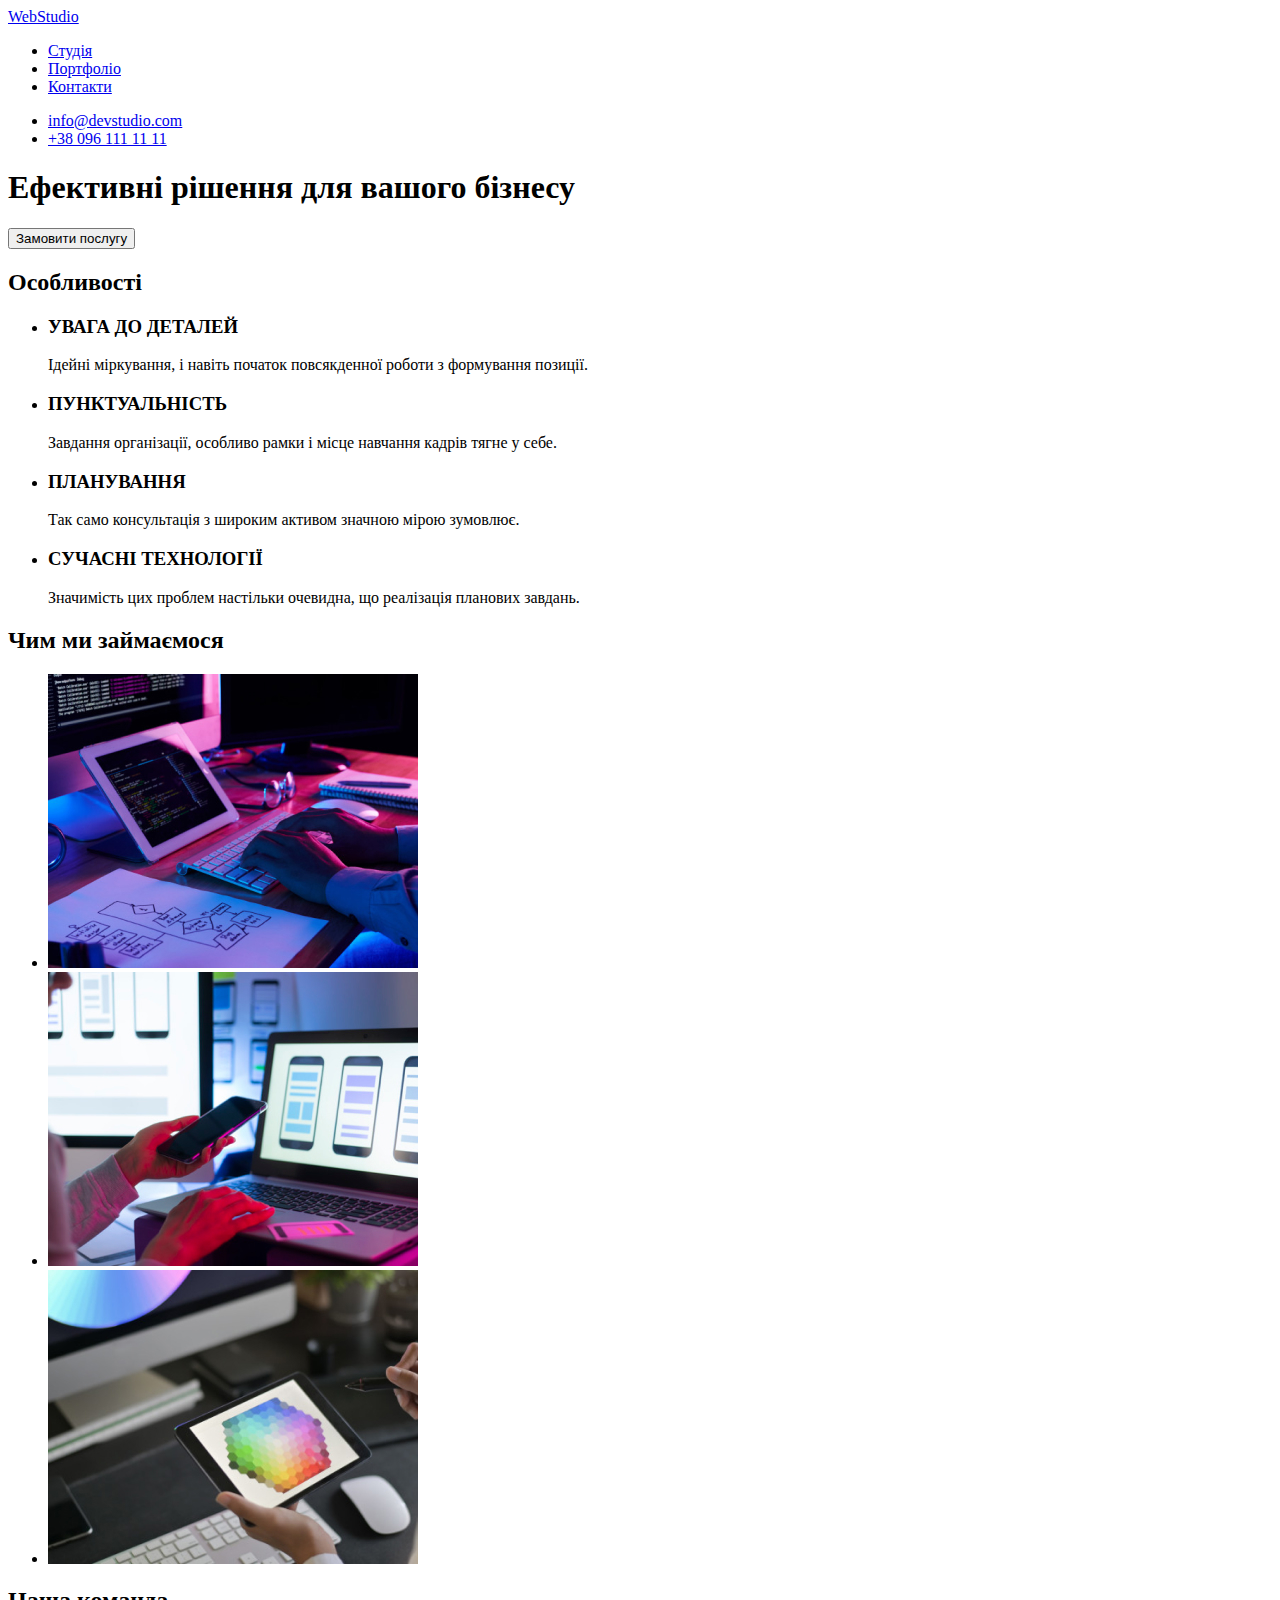
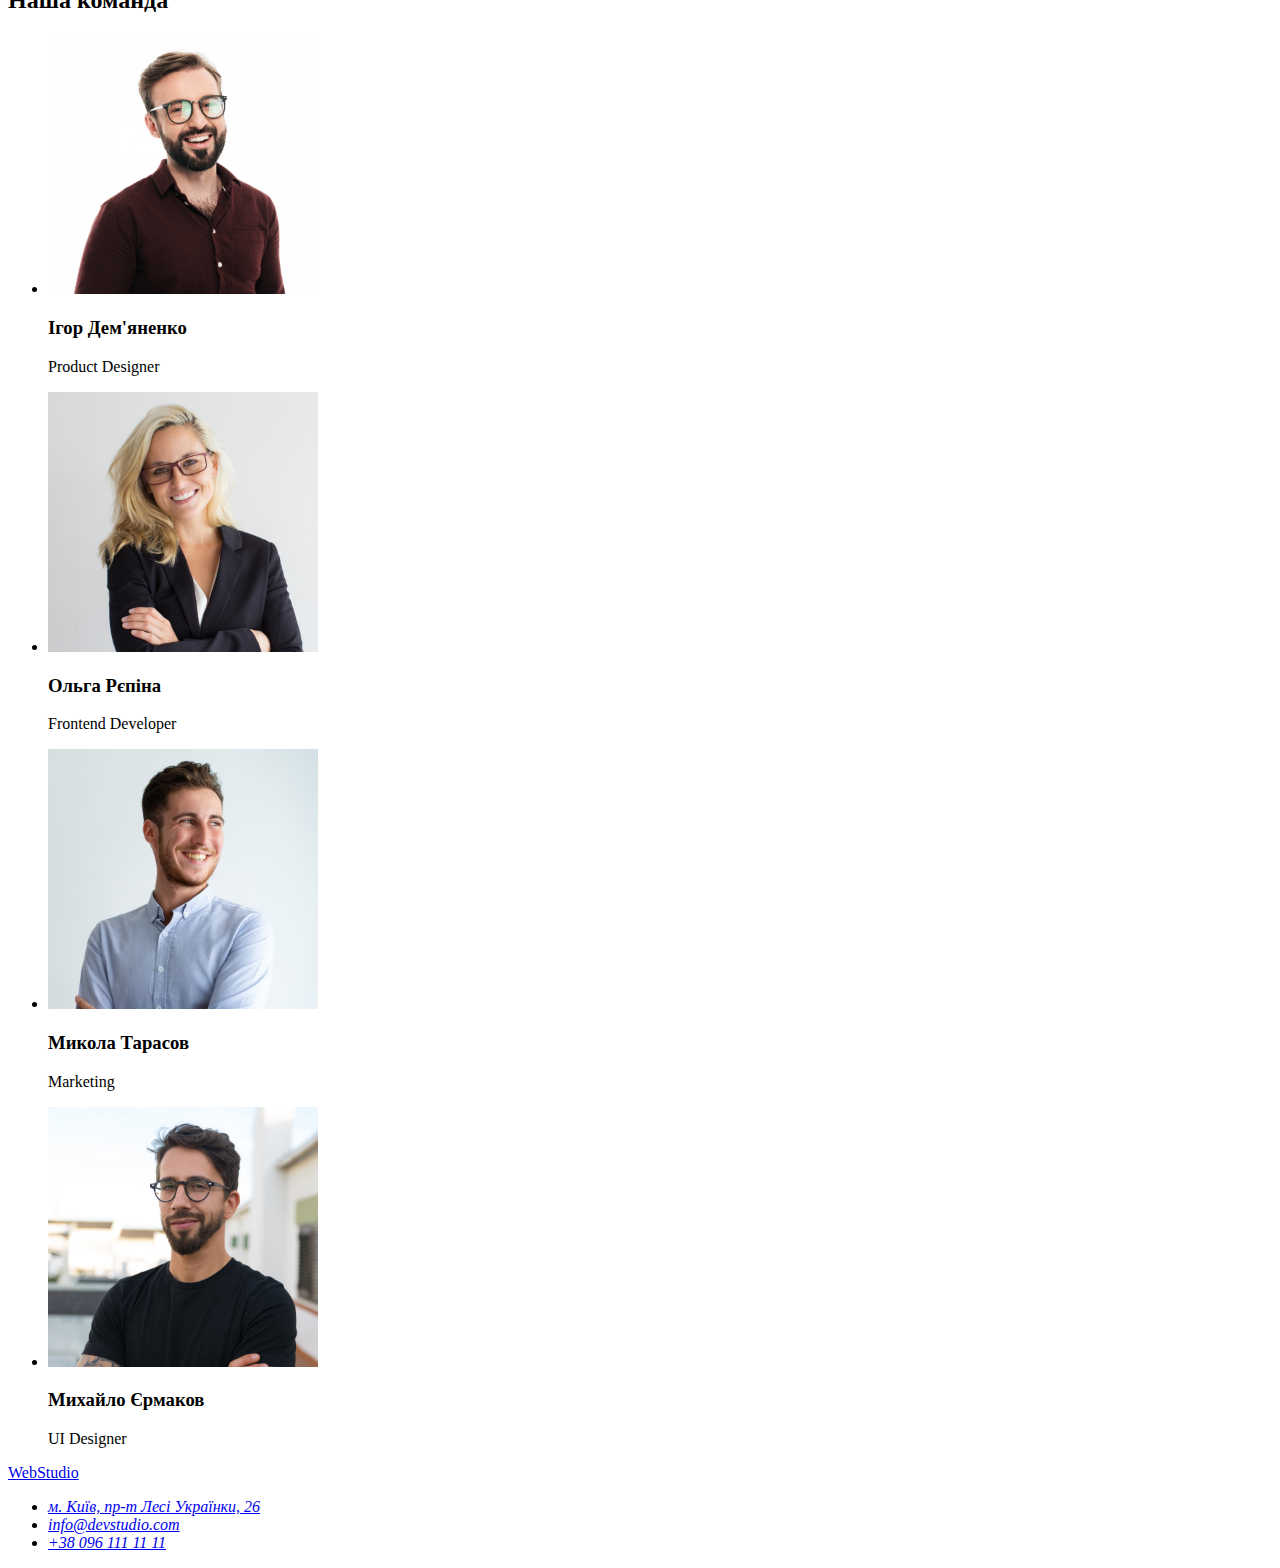
==== index.html @ cd45378f "first page" ====
<!DOCTYPE html>
<html lang="uk">

<head>
    <meta charset="UTF-8">
    <meta http-equiv="X-UA-Compatible" content="IE=edge">
    <meta name="viewport" content="width=device-width, initial-scale=1.0">
    <title>Web Studio</title>
</head>

<body>
    <header>
        <nav>
            <a href="./index.html">WebStudio</a>
            <ul>
                <li> <a href="#">Студія</a></li>
                <li> <a href="./index.html">Портфоліо</a></li>
                <li> <a href="#">Контакти</a></li>
            </ul>
        </nav>
        <ul>
            <li>
                <a href="mailto:info@devstudio.com">info@devstudio.com</a>
            </li>
            <li>
                <a href="tel:+380961111111 ">+38 096 111 11 11</a>
            </li>
        </ul>

    </header>
    <main>
        <section>
            <h1>Ефективні рішення для вашого бізнесу</h1>
            <button type="button">Замовити послугу</button>
        </section>
        <section>
            <h2>Особливості</h2>
            <ul>
                <li>
                    <h3>УВАГА ДО ДЕТАЛЕЙ</h3>
                    <p>Ідейні міркування, і навіть початок повсякденної роботи з формування позиції.</p>
                </li>
                <li>
                    <h3>ПУНКТУАЛЬНІСТЬ</h3>
                    <p>Завдання організації, особливо рамки і місце навчання кадрів тягне у себе.</p>
                </li>
                <li>
                    <h3>ПЛАНУВАННЯ</h3>
                    <p>Так само консультація з широким активом значною мірою зумовлює.</p>
                </li>
                <li>
                    <h3>СУЧАСНІ ТЕХНОЛОГІЇ</h3>
                    <p>Значимість цих проблем настільки очевидна, що реалізація планових завдань.</p>
                </li>
            </ul>
        </section>
        <section>
            <h2>Чим ми займаємося</h2>
            <ul>
                <li>
                    <img src="./images/box1.jpg" alt="Розробка" width="370" height="294">
                </li>
                <li>
                    <img src="./images/box2.jpg" alt="Адаптивність" width="370" height="294">
                </li>
                <li>
                    <img src="./images/box3.jpg" alt="Дизайн" width="370" height="294">
                </li>
            </ul>
        </section>
        <section>
            <h2>Наша команда</h2>
            <ul>
                <li>
                    <img src="./images/team/igor-demeinenko.jpg" alt="Ігор Дем'яненко" width="270" height="260">
                    <h3>Ігор Дем'яненко</h3>
                    <p lang="en">Product Designer</p>
                </li>
                <li>
                    <img src="./images/team/olga-repina.jpg" alt="Ольга Рєпіна" width="270" height="260">
                    <h3>Ольга Рєпіна</h3>
                    <p lang="en">Frontend Developer</p>
                </li>
                <li>
                    <img src="./images/team/mykola-tarasov.jpg" alt="Микола Тарасов" width="270" height="260">
                    <h3>Микола Тарасов</h3>
                    <p lang="en">Marketing</p>
                </li>
                <li>
                    <img src="./images/team/myhailo-ermakov.jpg" alt="Михайло Єрмаков" width="270" height="260">
                    <h3>Михайло Єрмаков</h3>
                    <p lang="en">UI Designer</p>
                </li>
            </ul>
        </section>
    </main>
    <footer>
        <a href="./index.html">WebStudio</a>
        <address>
            <ul>
                <li><a href="https://www.google.com/maps/place/%D0%B1%D1%83%D0%BB.+%D0%9B%D0%B5%D1%81%D0%B8+%D0%A3%D0%BA%D1%80%D0%B0%D0%B8%D0%BD%D0%BA%D0%B8,+26,+%D0%9A%D0%B8%D0%B5%D0%B2,+02000/@50.4265807,30.5383858,17z/data=!3m1!4b1!4m5!3m4!1s0x40d4cf0e033ecbe9:0x57a4dffefec77da0!8m2!3d50.4265807!4d30.5383858"
                        target="_blank" rel="noreferrer noopener">м. Київ, пр-т Лесі Українки, 26</a></li>
                <li><a href="mailto:info@devstudio.com">info@devstudio.com</a></li>
                <li><a href="tel:+380961111111">+38 096 111 11 11</a></li>
            </ul>
        </address>
    </footer>
</body>

</html>
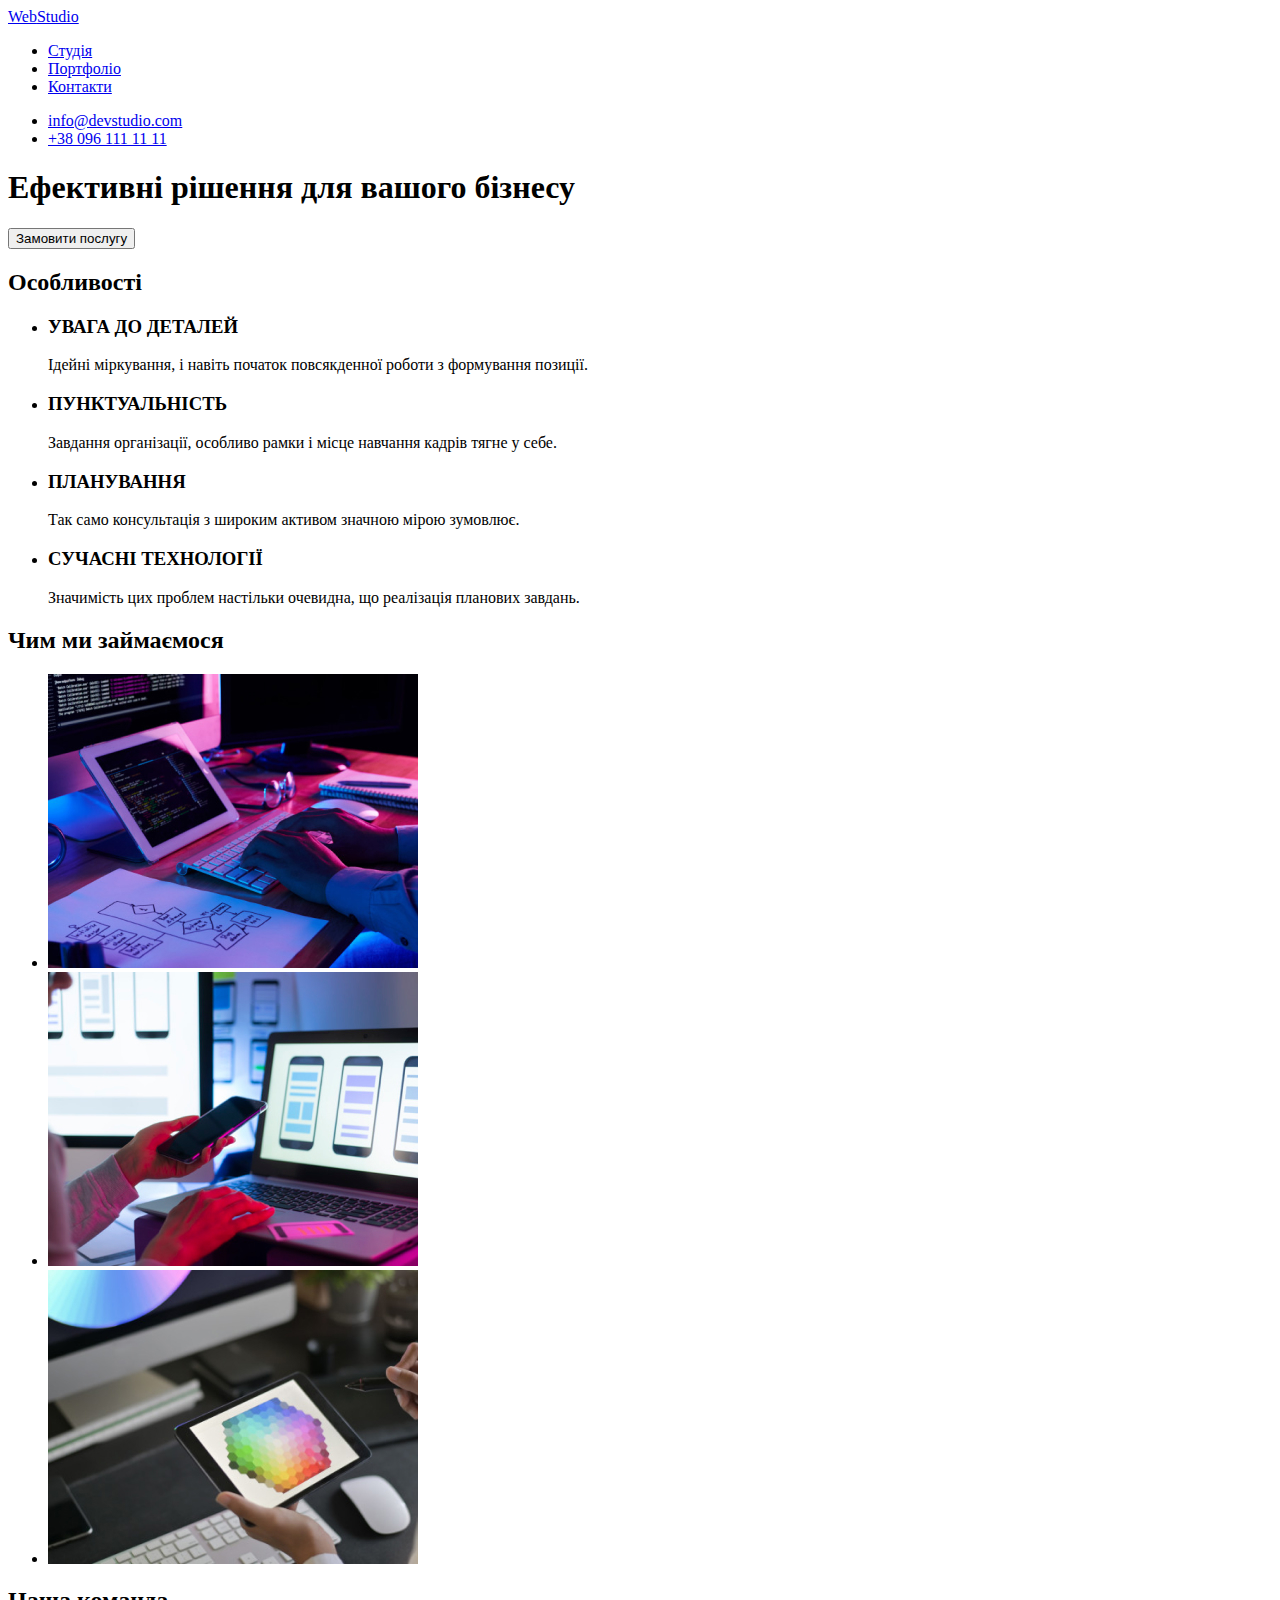
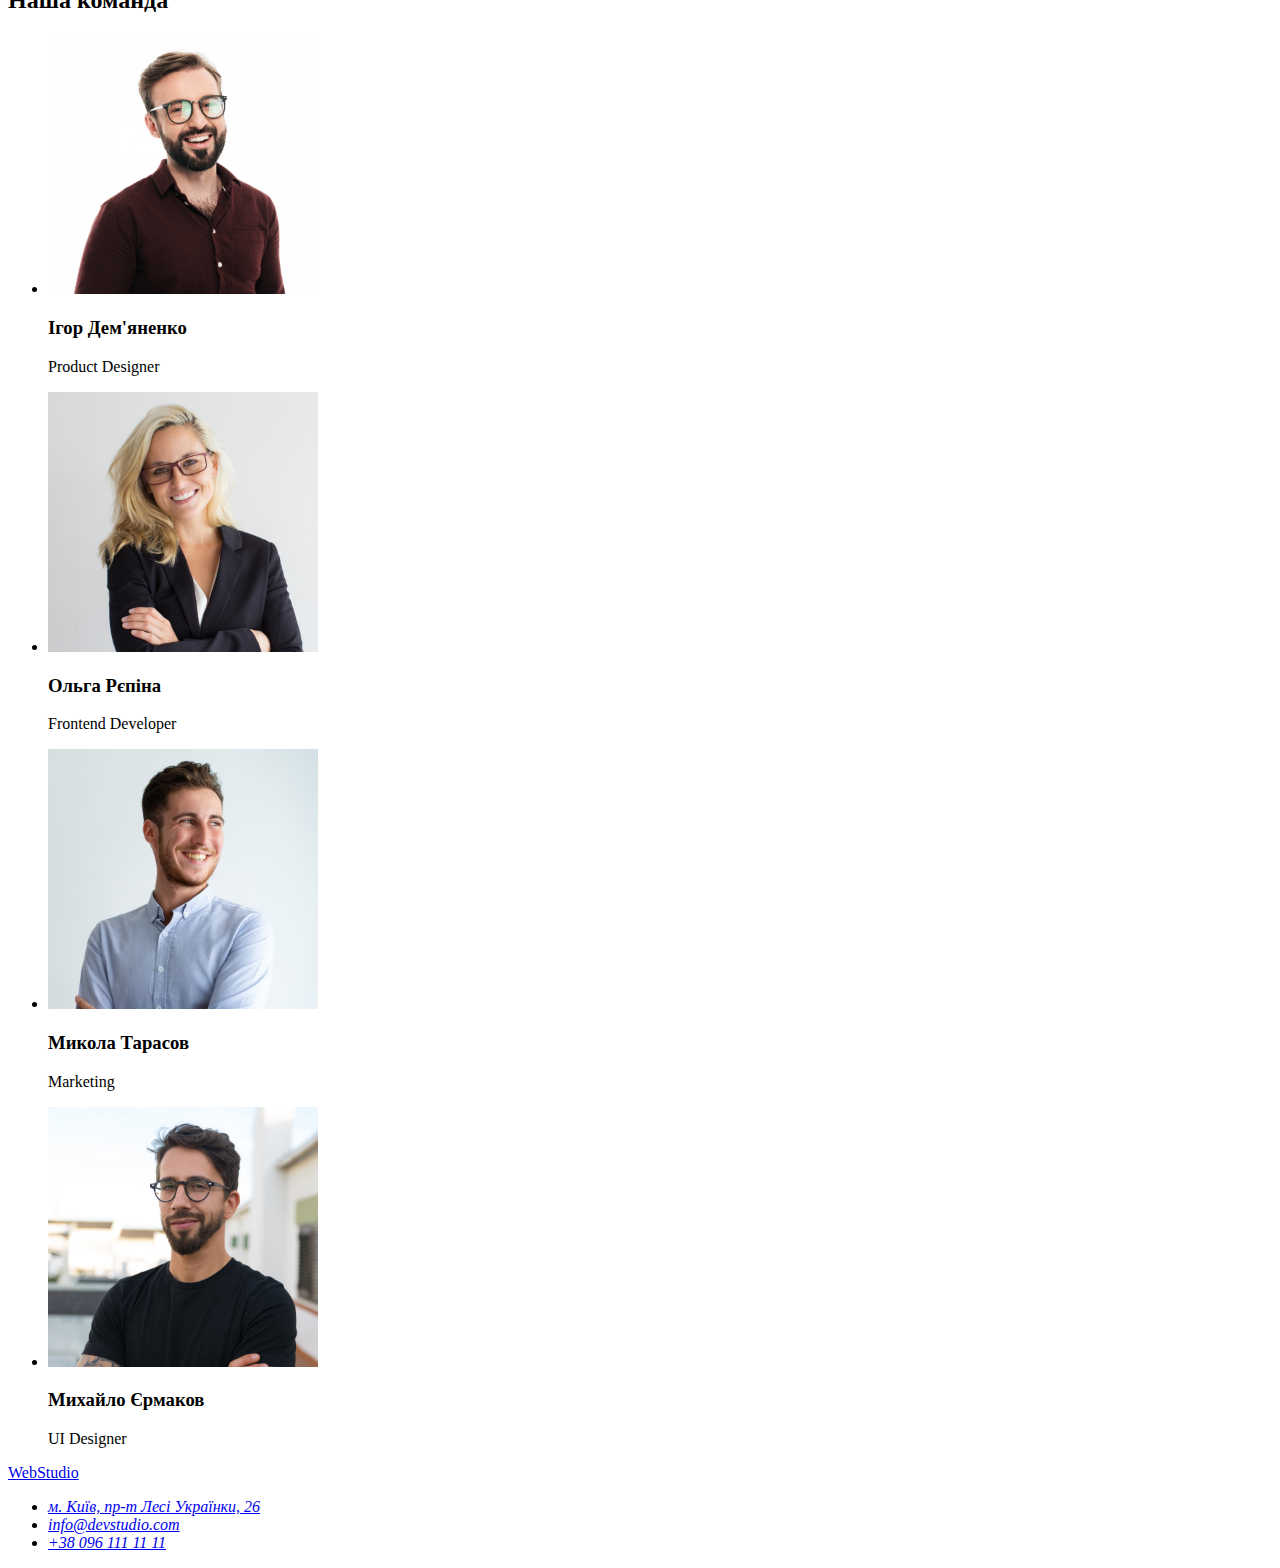
==== commit 4b505585: "css variables" ====
--- a/index.html
+++ b/index.html
@@ -6,15 +6,21 @@
     <meta http-equiv="X-UA-Compatible" content="IE=edge">
     <meta name="viewport" content="width=device-width, initial-scale=1.0">
     <title>Web Studio</title>
+    <link rel="preconnect" href="https://fonts.googleapis.com">
+    <link rel="preconnect" href="https://fonts.gstatic.com" crossorigin>
+    <link
+        href="https://fonts.googleapis.com/css2?family=Raleway:wght@700&family=Roboto:wght@400;500;700;900&display=swap"
+        rel="stylesheet">
+    <link rel="stylesheet" href="./css/style.css">
 </head>
 
 <body>
     <header>
         <nav>
-            <a href="./index.html">WebStudio</a>
+            <a href="./index.html"> <span>Web</span>Studio</a>
             <ul>
-                <li> <a href="#">Студія</a></li>
-                <li> <a href="./index.html">Портфоліо</a></li>
+                <li> <a href="./index.html">Студія</a></li>
+                <li> <a href="./portfolio.html">Портфоліо</a></li>
                 <li> <a href="#">Контакти</a></li>
             </ul>
         </nav>
--- a/css/style.css
+++ b/css/style.css
@@ -0,0 +1,9 @@
+:root {
+    --accent-color #2196f3;
+    --primary-color #212121;
+    --secondary-color #757575;
+    --white-color #ffffff;
+    --background #2f303a;
+}
+
+body {}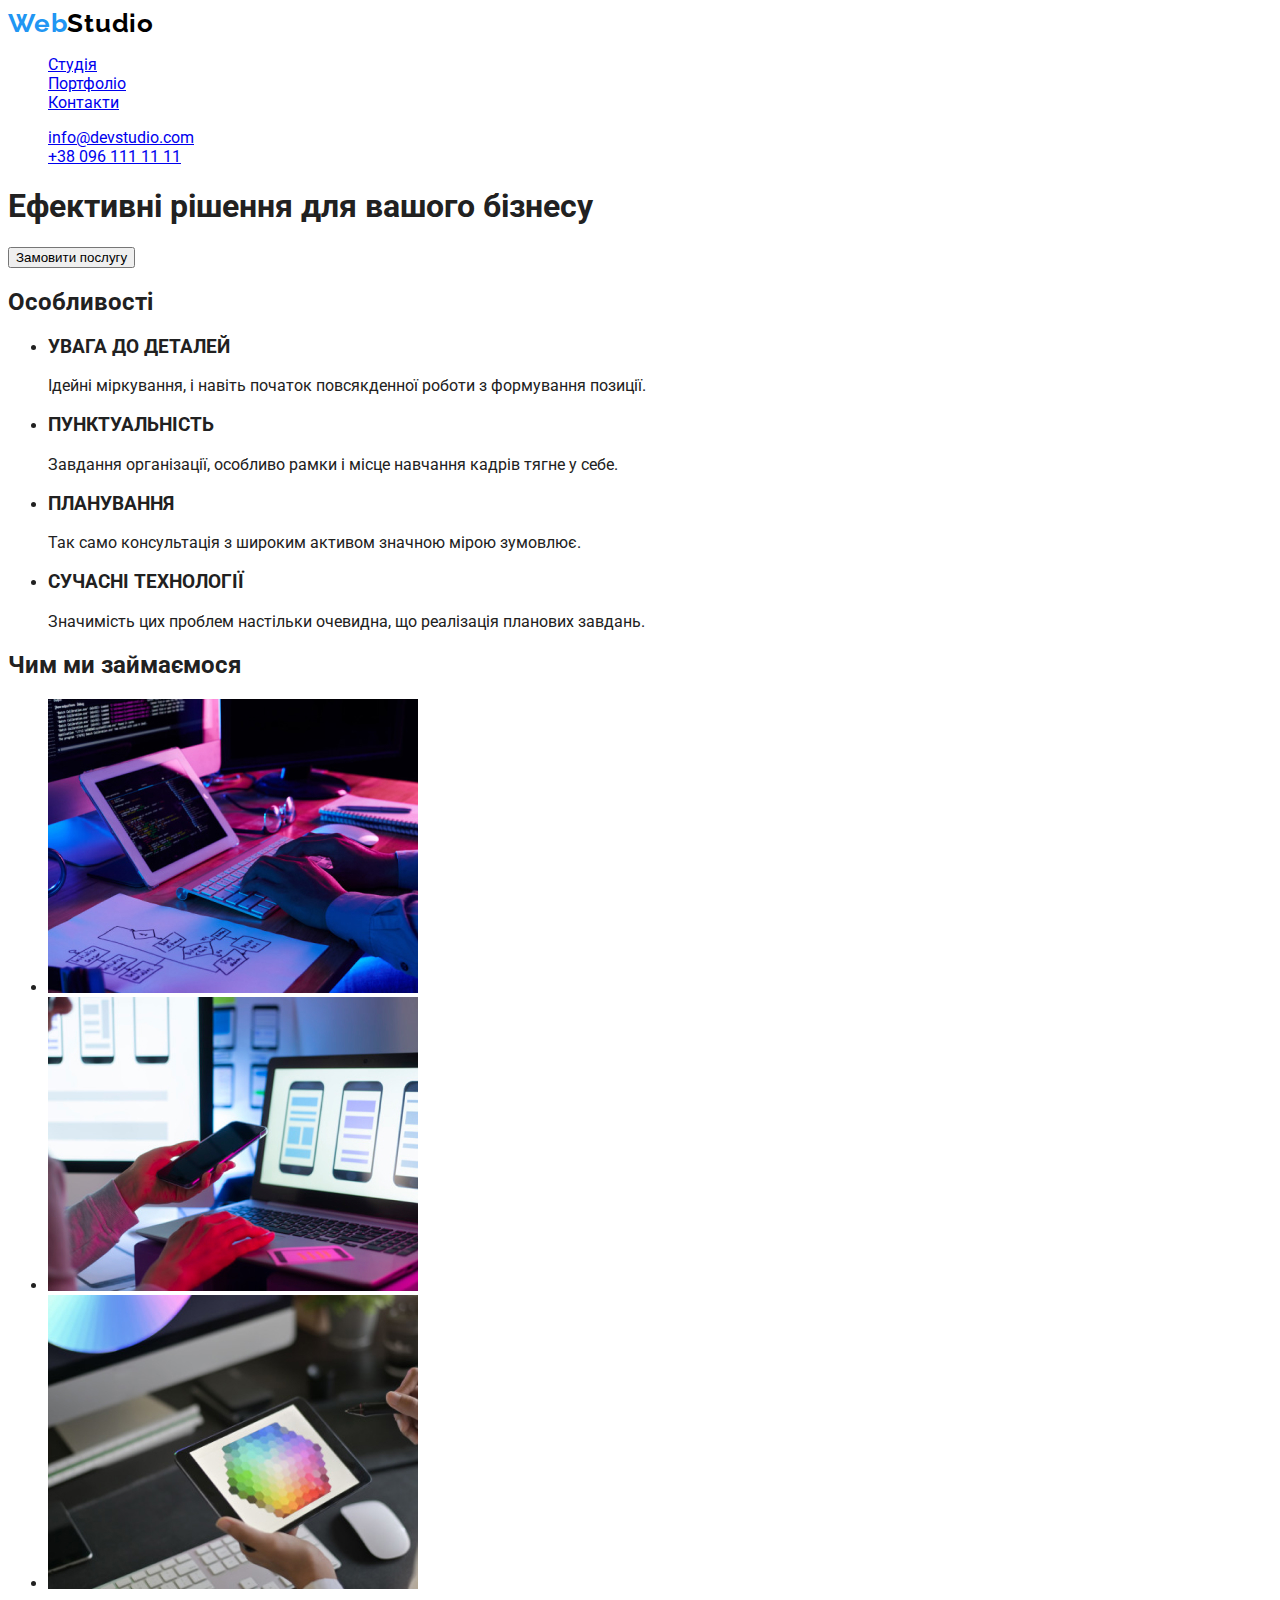
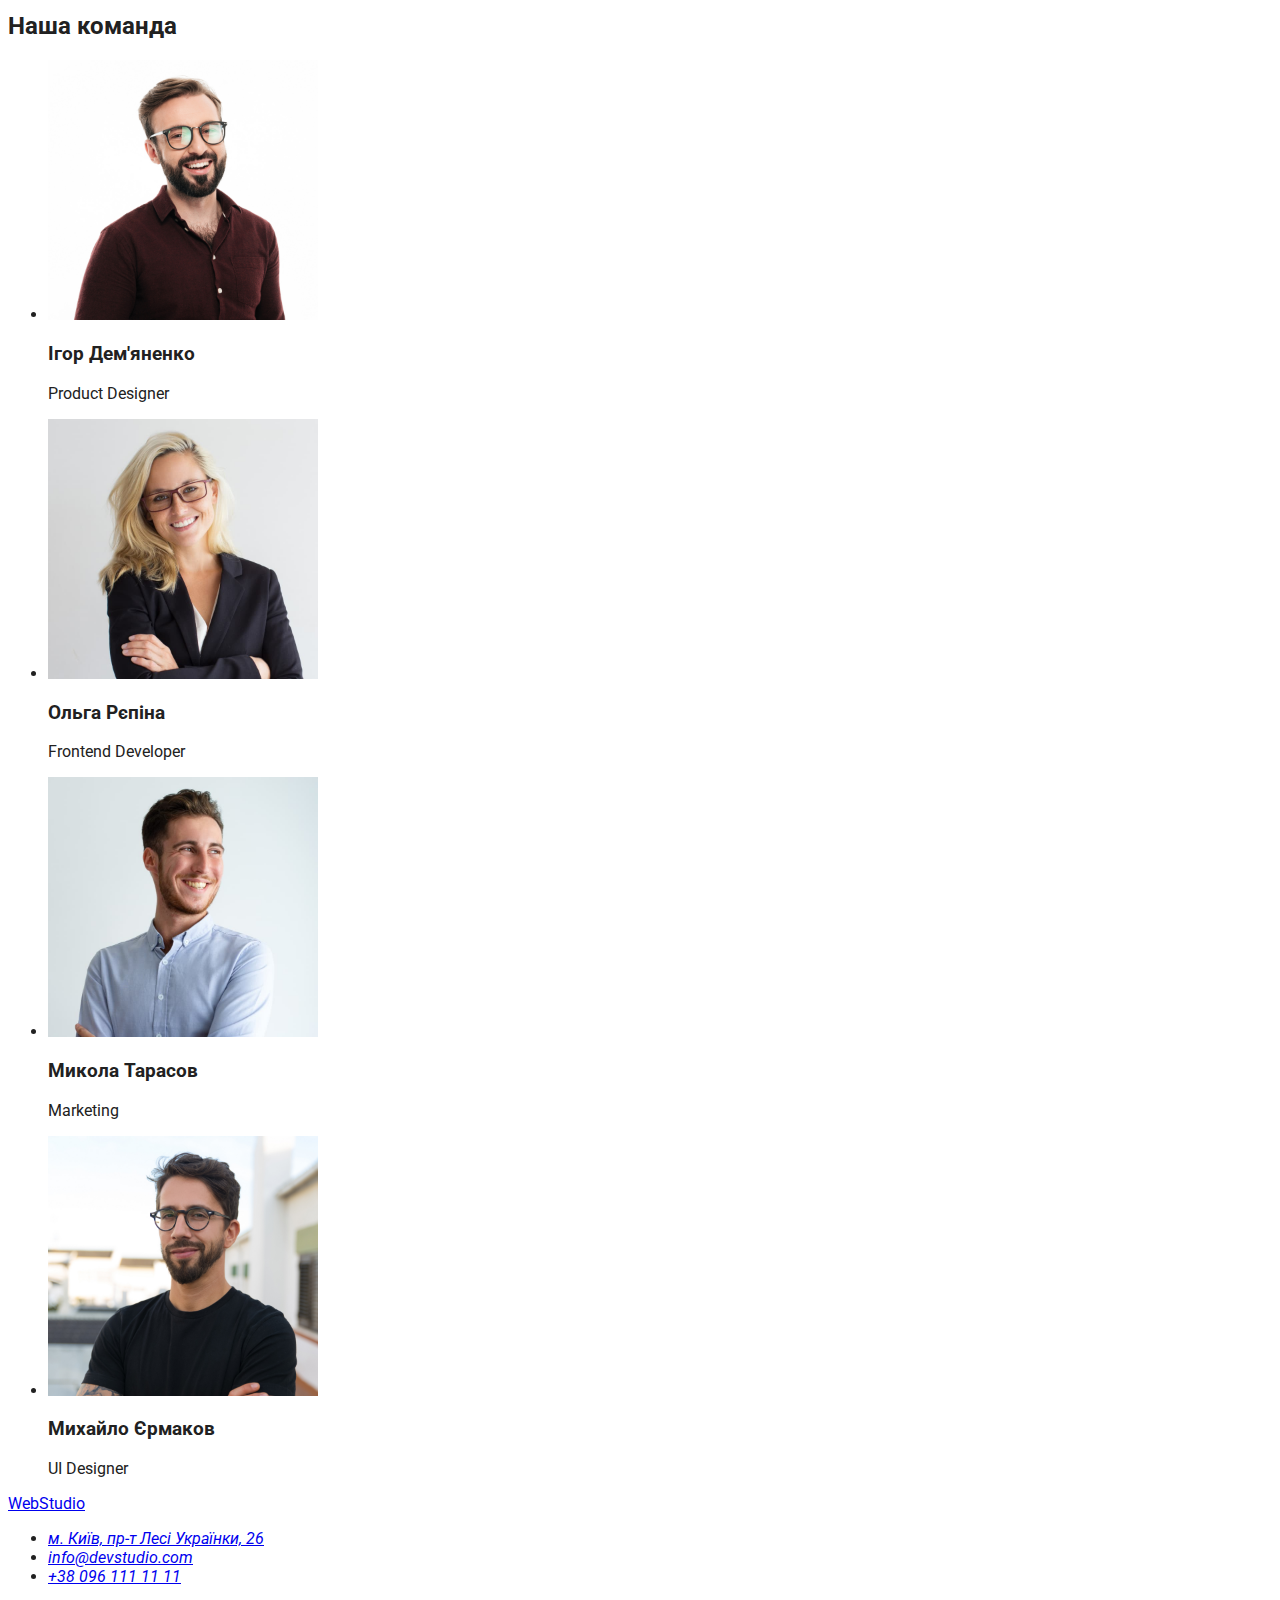
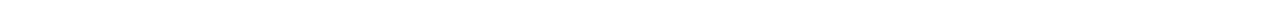
==== commit 6eb7ddb7: "неудачное css" ====
--- a/index.html
+++ b/index.html
@@ -15,16 +15,16 @@
 </head>
 
 <body>
-    <header>
+    <header class="header">
         <nav>
-            <a href="./index.html"> <span>Web</span>Studio</a>
-            <ul>
-                <li> <a href="./index.html">Студія</a></li>
-                <li> <a href="./portfolio.html">Портфоліо</a></li>
-                <li> <a href="#">Контакти</a></li>
+            <a class="logo link" href="./index.html"> <span class="logo-color">Web</span>Studio</a>
+            <ul class="list">
+                <li class="link current"> <a href="./index.html">Студія</a></li>
+                <li class="link"> <a href="./portfolio.html">Портфоліо</a></li>
+                <li class="link"> <a href="#">Контакти</a></li>
             </ul>
         </nav>
-        <ul>
+        <ul class="list link">
             <li>
                 <a href="mailto:info@devstudio.com">info@devstudio.com</a>
             </li>
--- a/css/style.css
+++ b/css/style.css
@@ -1,9 +1,46 @@
 :root {
-    --accent-color #2196f3;
-    --primary-color #212121;
-    --secondary-color #757575;
-    --white-color #ffffff;
-    --background #2f303a;
+    --accent-color: #2196f3;
+    --main-color-text: #212121;
+    --secondary-color-text: #757575;
+    --white-color: #ffffff;
+    --background-color: #2f303a;
 }
 
-body {}+body {
+    color: var(--main-color-text);
+    font-family: roboto, sans-serif;
+}
+
+/* logo */
+
+.logo {
+    font-family: 'Raleway';
+    font-style: normal;
+    font-weight: 700;
+    font-size: 26px;
+    line-height: calc(31/26);
+    letter-spacing: 0.03em;
+    color: #000000;
+}
+
+.logo-color {
+    color: var(--accent-color);
+}
+
+.link {
+    text-decoration: none;
+}
+
+.link:hover,
+.link:focus {
+    color: var(--accent-color);
+}
+
+.list {
+    list-style: none;
+}
+
+.header-nav {
+    color: var(--main-color-text);
+
+}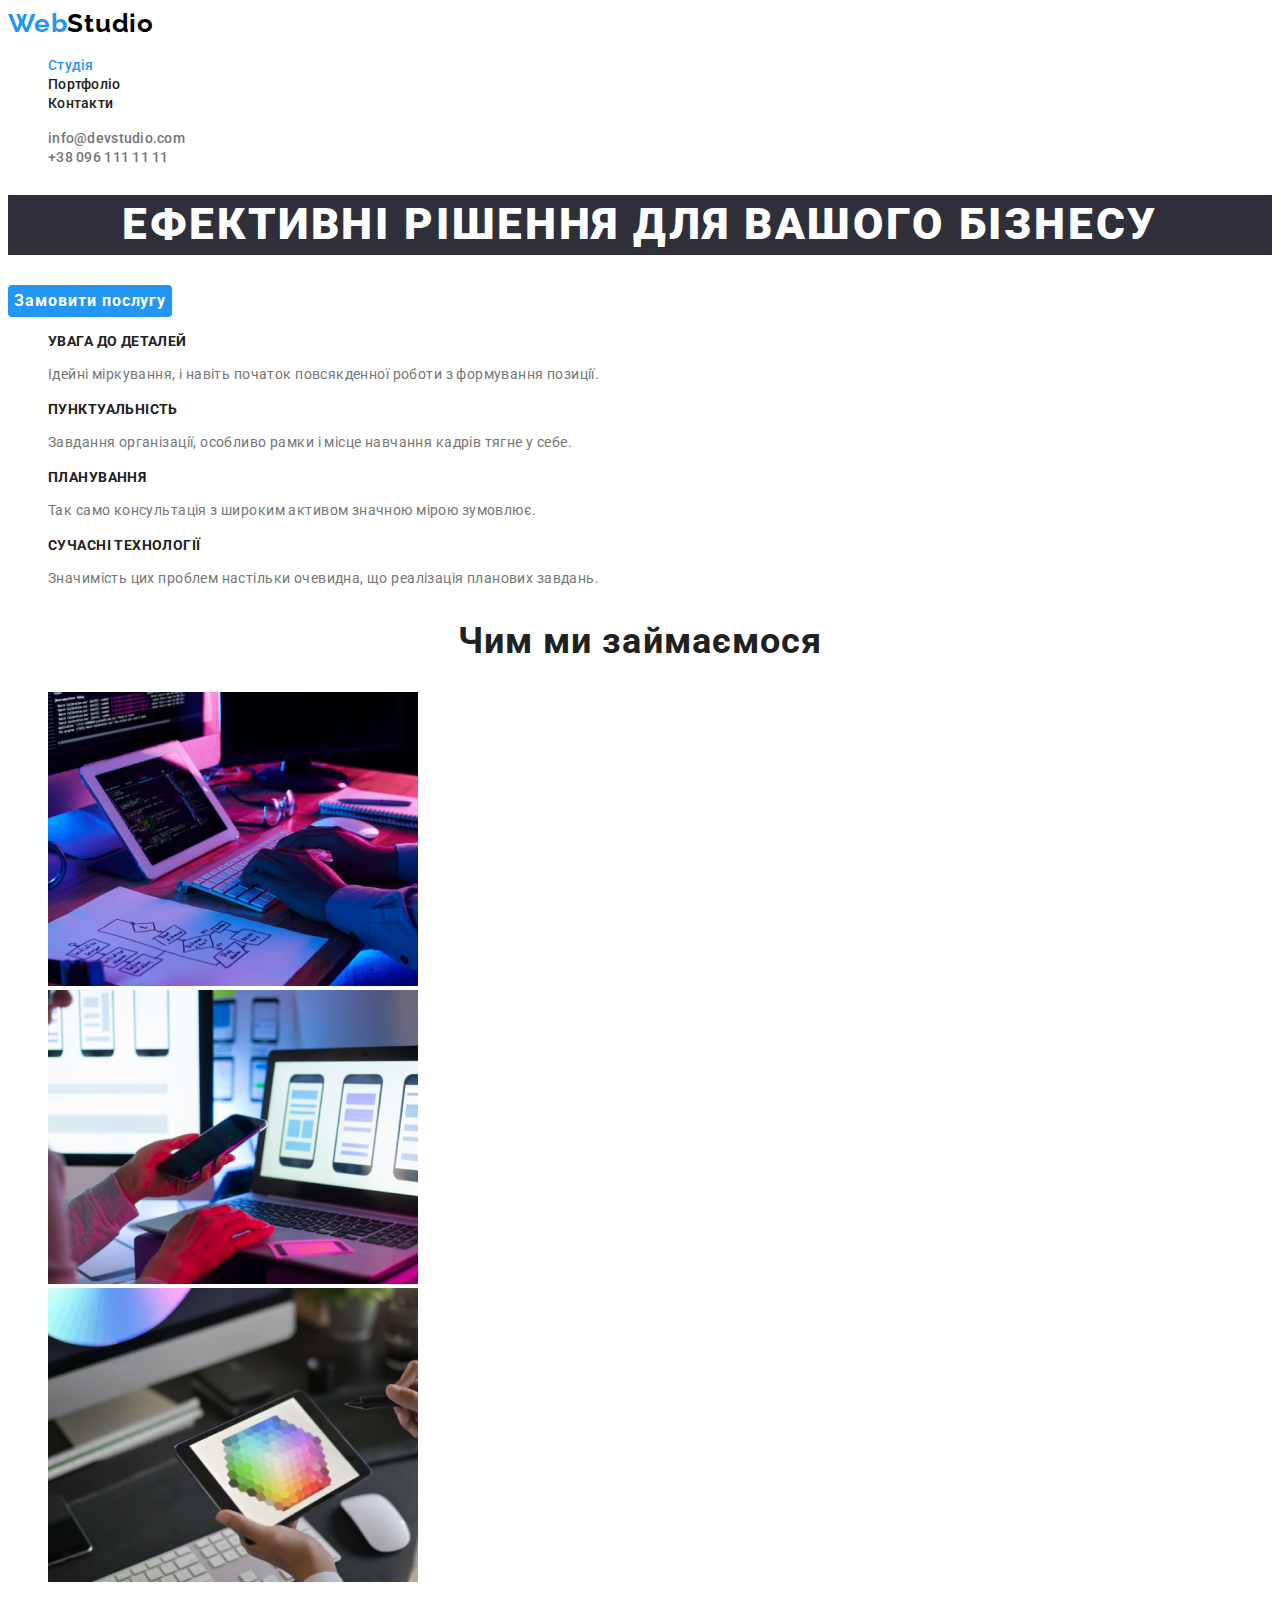
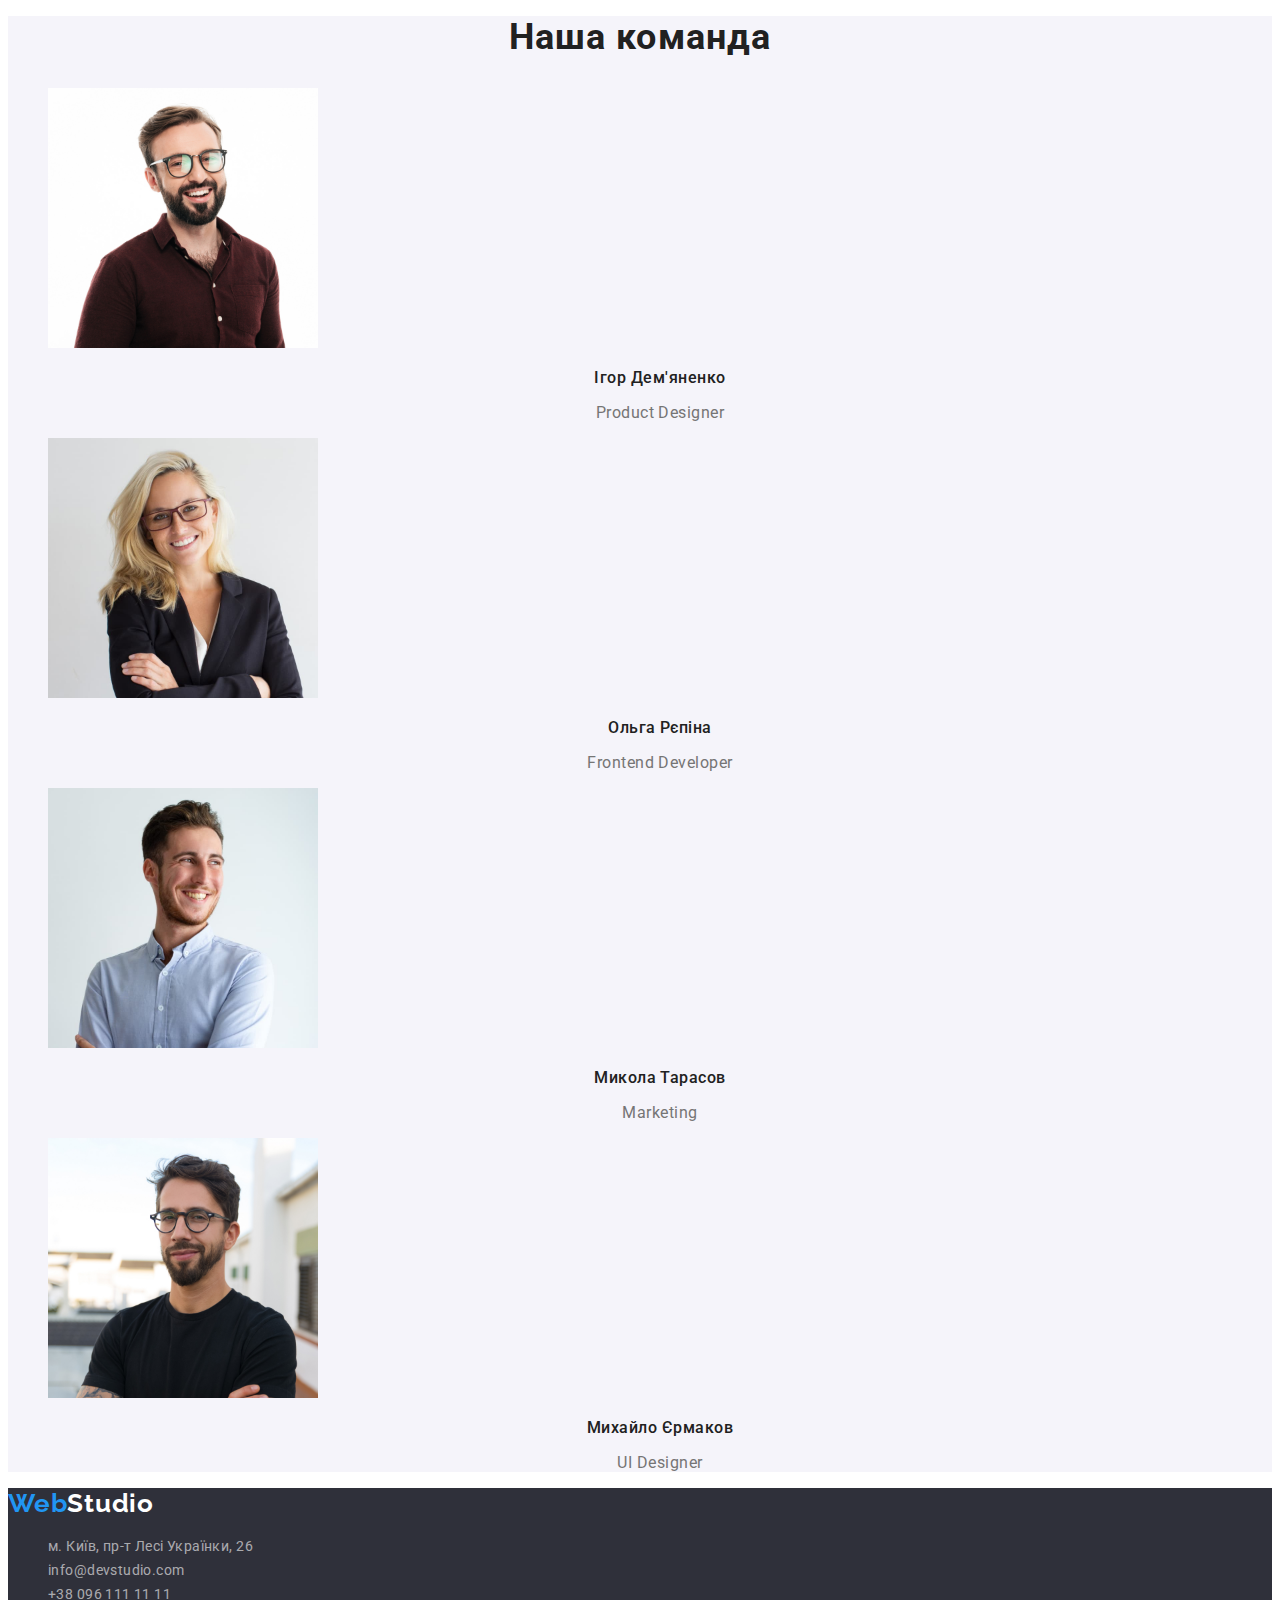
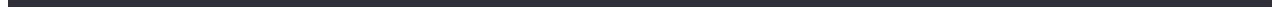
==== commit 44f43351: "css" ====
--- a/index.html
+++ b/index.html
@@ -16,54 +16,57 @@
 
 <body>
     <header class="header">
-        <nav>
+        <nav class="header-nav">
             <a class="logo link" href="./index.html"> <span class="logo-color">Web</span>Studio</a>
-            <ul class="list">
-                <li class="link current"> <a href="./index.html">Студія</a></li>
-                <li class="link"> <a href="./portfolio.html">Портфоліо</a></li>
-                <li class="link"> <a href="#">Контакти</a></li>
+            <ul class="header-nav-list list">
+                <li class="header-item"> <a class="header-item-link link current" href="./index.html">Студія</a></li>
+                <li class="header-item"> <a class="header-item-link link" href="./portfolio.html">Портфоліо</a></li>
+                <li class="header-item"> <a class="header-item-link link" href="#">Контакти</a></li>
             </ul>
         </nav>
-        <ul class="list link">
+        <ul class="header-list list">
             <li>
-                <a href="mailto:info@devstudio.com">info@devstudio.com</a>
+                <a class=" header-list-link link" href="mailto:info@devstudio.com">info@devstudio.com</a>
             </li>
             <li>
-                <a href="tel:+380961111111 ">+38 096 111 11 11</a>
+                <a class=" header-list-link link" href="tel:+380961111111 ">+38 096 111 11 11</a>
             </li>
         </ul>
 
     </header>
     <main>
-        <section>
-            <h1>Ефективні рішення для вашого бізнесу</h1>
-            <button type="button">Замовити послугу</button>
+        <section class="hero">
+            <h1 class="hero-title">Ефективні рішення для вашого бізнесу</h1>
+            <button class="btn" type="button">Замовити послугу</button>
         </section>
         <section>
-            <h2>Особливості</h2>
-            <ul>
-                <li>
-                    <h3>УВАГА ДО ДЕТАЛЕЙ</h3>
-                    <p>Ідейні міркування, і навіть початок повсякденної роботи з формування позиції.</p>
+            <h2 class="features-title">Особливості</h2>
+            <ul class="features-list list">
+                <li class="features-item">
+                    <h3 class="features-heading">УВАГА ДО ДЕТАЛЕЙ</h3>
+                    <p class="features-text">Ідейні міркування, і навіть початок повсякденної роботи з формування
+                        позиції.</p>
                 </li>
-                <li>
-                    <h3>ПУНКТУАЛЬНІСТЬ</h3>
-                    <p>Завдання організації, особливо рамки і місце навчання кадрів тягне у себе.</p>
+                <li class="features-item">
+                    <h3 class="features-heading">ПУНКТУАЛЬНІСТЬ</h3>
+                    <p class="features-text">Завдання організації, особливо рамки і місце навчання кадрів тягне у себе.
+                    </p>
                 </li>
-                <li>
-                    <h3>ПЛАНУВАННЯ</h3>
-                    <p>Так само консультація з широким активом значною мірою зумовлює.</p>
+                <li class="features-item">
+                    <h3 class="features-heading">ПЛАНУВАННЯ</h3>
+                    <p class="features-text">Так само консультація з широким активом значною мірою зумовлює.</p>
                 </li>
-                <li>
-                    <h3>СУЧАСНІ ТЕХНОЛОГІЇ</h3>
-                    <p>Значимість цих проблем настільки очевидна, що реалізація планових завдань.</p>
+                <li class="features-item">
+                    <h3 class="features-heading">СУЧАСНІ ТЕХНОЛОГІЇ</h3>
+                    <p class="features-text">Значимість цих проблем настільки очевидна, що реалізація планових завдань.
+                    </p>
                 </li>
             </ul>
         </section>
         <section>
-            <h2>Чим ми займаємося</h2>
-            <ul>
-                <li>
+            <h2 class="title">Чим ми займаємося</h2>
+            <ul class="occupation-list list">
+                <li class="occupation-item">
                     <img src="./images/box1.jpg" alt="Розробка" width="370" height="294">
                 </li>
                 <li>
@@ -74,40 +77,44 @@
                 </li>
             </ul>
         </section>
-        <section>
-            <h2>Наша команда</h2>
-            <ul>
-                <li>
+        <section class="team">
+            <h2 class="title">Наша команда</h2>
+            <ul class="team-list list">
+                <li class="team-item">
                     <img src="./images/team/igor-demeinenko.jpg" alt="Ігор Дем'яненко" width="270" height="260">
-                    <h3>Ігор Дем'яненко</h3>
-                    <p lang="en">Product Designer</p>
+                    <h3 class="team-heading">Ігор Дем'яненко</h3>
+                    <p class="team-text" lang="en">Product Designer</p>
                 </li>
-                <li>
+                <li class="team-item">
                     <img src="./images/team/olga-repina.jpg" alt="Ольга Рєпіна" width="270" height="260">
-                    <h3>Ольга Рєпіна</h3>
-                    <p lang="en">Frontend Developer</p>
+                    <h3 class="team-heading">Ольга Рєпіна</h3>
+                    <p class="team-text" lang="en">Frontend Developer</p>
                 </li>
-                <li>
+                <li class="team-item">
                     <img src="./images/team/mykola-tarasov.jpg" alt="Микола Тарасов" width="270" height="260">
-                    <h3>Микола Тарасов</h3>
-                    <p lang="en">Marketing</p>
+                    <h3 class="team-heading">Микола Тарасов</h3>
+                    <p class="team-text" lang="en">Marketing</p>
                 </li>
-                <li>
+                <li class="team-item">
                     <img src="./images/team/myhailo-ermakov.jpg" alt="Михайло Єрмаков" width="270" height="260">
-                    <h3>Михайло Єрмаков</h3>
-                    <p lang="en">UI Designer</p>
+                    <h3 class="team-heading">Михайло Єрмаков</h3>
+                    <p class="team-text" lang="en">UI Designer</p>
                 </li>
             </ul>
         </section>
     </main>
-    <footer>
-        <a href="./index.html">WebStudio</a>
-        <address>
-            <ul>
-                <li><a href="https://www.google.com/maps/place/%D0%B1%D1%83%D0%BB.+%D0%9B%D0%B5%D1%81%D0%B8+%D0%A3%D0%BA%D1%80%D0%B0%D0%B8%D0%BD%D0%BA%D0%B8,+26,+%D0%9A%D0%B8%D0%B5%D0%B2,+02000/@50.4265807,30.5383858,17z/data=!3m1!4b1!4m5!3m4!1s0x40d4cf0e033ecbe9:0x57a4dffefec77da0!8m2!3d50.4265807!4d30.5383858"
+    <footer class="footer">
+        <a class="logo link" href="./index.html"><span class="logo-color">Web</span><span
+                class="logo-color-footer">Studio</span></a>
+        <address class="address">
+            <ul class="address-list list">
+                <li class="address-item"><a class="address-item-link link"
+                        href="https://www.google.com/maps/place/%D0%B1%D1%83%D0%BB.+%D0%9B%D0%B5%D1%81%D0%B8+%D0%A3%D0%BA%D1%80%D0%B0%D0%B8%D0%BD%D0%BA%D0%B8,+26,+%D0%9A%D0%B8%D0%B5%D0%B2,+02000/@50.4265807,30.5383858,17z/data=!3m1!4b1!4m5!3m4!1s0x40d4cf0e033ecbe9:0x57a4dffefec77da0!8m2!3d50.4265807!4d30.5383858"
                         target="_blank" rel="noreferrer noopener">м. Київ, пр-т Лесі Українки, 26</a></li>
-                <li><a href="mailto:info@devstudio.com">info@devstudio.com</a></li>
-                <li><a href="tel:+380961111111">+38 096 111 11 11</a></li>
+                <li class="address-item"><a class="address-item-link link"
+                        href="mailto:info@devstudio.com">info@devstudio.com</a></li>
+                <li class="address-item"><a class="address-item-link link" href="tel:+380961111111">+38 096 111 11
+                        11</a></li>
             </ul>
         </address>
     </footer>
--- a/css/style.css
+++ b/css/style.css
@@ -2,16 +2,26 @@
     --accent-color: #2196f3;
     --main-color-text: #212121;
     --secondary-color-text: #757575;
-    --white-color: #ffffff;
+    --white-color-text: #ffffff;
     --background-color: #2f303a;
 }
 
 body {
+    background-color: #ffffff;
     color: var(--main-color-text);
     font-family: roboto, sans-serif;
 }
 
-/* logo */
+.link {
+    text-decoration: none;
+}
+
+.list {
+    list-style: none;
+}
+
+
+/* __________LOGO___________ */
 
 .logo {
     font-family: 'Raleway';
@@ -27,20 +37,251 @@
     color: var(--accent-color);
 }
 
-.link {
-    text-decoration: none;
-}
-
-.link:hover,
-.link:focus {
-    color: var(--accent-color);
-}
-
-.list {
-    list-style: none;
-}
-
-.header-nav {
-    color: var(--main-color-text);
-
+/* __________HEADER___________ */
+
+.header {}
+
+.header-nav {}
+
+.header-nav-list {}
+
+.header-item {}
+
+.header-item-link {
+    color: var(--main-color-text);
+    font-weight: 500;
+    font-size: 14px;
+    line-height: calc(16 / 14);
+    letter-spacing: 0.02em;
+    cursor: pointer;
+}
+
+.header-item-link:hover,
+.header-item-link:focus {
+    color: var(--accent-color);
+}
+
+.current {
+    color: var(--accent-color);
+}
+
+.header-list-link {
+    color: var(--secondary-color-text);
+    font-weight: 500;
+    font-size: 14px;
+    line-height: calc(16 / 14);
+    letter-spacing: 0.02em;
+    cursor: pointer;
+}
+
+.header-list-link:hover,
+.header-list-link:focus {
+    color: var(--accent-color);
+}
+
+/* __________HERO___________ */
+.hero {}
+
+.hero-title {
+    background-color: var(--background-color);
+    color: var(--white-color-text);
+    font-weight: 900;
+    font-size: 44px;
+    line-height: 1.36;
+    text-align: center;
+    letter-spacing: 0.06em;
+    text-transform: uppercase;
+}
+
+.btn {
+    font-family: 'Roboto';
+    color: var(--white-color-text);
+    font-style: normal;
+    font-weight: 700;
+    font-size: 16px;
+    line-height: 1.88;
+    text-align: center;
+    letter-spacing: 0.06em;
+    background-color: var(--accent-color);
+    border: none;
+    border-radius: 4px;
+    cursor: pointer;
+}
+
+.btn:hover,
+.btn:focus,
+.btn:active {
+    background: var(--accent-color);
+    box-shadow: 0px 4px 4px rgba(0, 0, 0, 0.15);
+}
+
+/* __________FEATURES___________ */
+
+.features-title {
+    position: absolute;
+    white-space: nowrap;
+    width: 1px;
+    height: 1px;
+    overflow: hidden;
+    border: 0;
+    padding: 0;
+    clip: rect(0 0 0 0);
+    clip-path: inset(50%);
+    margin: -1px;
+}
+
+.features-list {}
+
+.features-item {}
+
+.features-heading {
+    font-size: 14px;
+    line-height: calc(16 / 14);
+    letter-spacing: 0.03em;
+    text-transform: uppercase;
+    color: var(--main-color-text);
+}
+
+.features-text {
+    font-size: 14px;
+    line-height: 1.71;
+    letter-spacing: 0.03em;
+    color: var(--secondary-color-text);
+}
+
+/* __________OCCUPATION___________ */
+.title {
+    font-size: 36px;
+    line-height: calc(42 / 36);
+    text-align: center;
+    letter-spacing: 0.03em;
+    color: var(--main-color-text);
+}
+
+.occupation-list {}
+
+.occupation-item {}
+
+/* __________OUR TEAM___________ */
+
+.team {
+    background-color: #f5f4fA;
+}
+
+.team-list {}
+
+.team-item {}
+
+.team-heading {
+    font-weight: 500;
+    font-size: 16px;
+    line-height: calc(19 / 16);
+    text-align: center;
+    letter-spacing: 0.03em;
+    color: var(--main-color-text);
+}
+
+.team-text {
+    font-size: 16px;
+    line-height: calc(19 / 16);
+    text-align: center;
+    letter-spacing: 0.03em;
+    color: var(--secondary-color-text);
+}
+
+/* __________FOOTER___________ */
+.footer {
+    background-color: var(--background-color);
+}
+
+.logo-color-footer {
+    color: var(--white-color-text);
+}
+
+.address {}
+
+.address-list {}
+
+
+.address-item {}
+
+.address-item-link {
+    font-style: normal;
+    font-size: 14px;
+    line-height: 1.71;
+    letter-spacing: 0.03em;
+    color: rgba(255, 255, 255, 0.6);
+}
+
+.address-item-link:hover,
+.address-item-link:focus {
+    color: var(--white-color-text);
+}
+
+/* __________PORTFOLIO___________ */
+
+
+.portfolio-title {
+    position: absolute;
+    white-space: nowrap;
+    width: 1px;
+    height: 1px;
+    overflow: hidden;
+    border: 0;
+    padding: 0;
+    clip: rect(0 0 0 0);
+    clip-path: inset(50%);
+    margin: -1px;
+}
+
+/* __________FILTERS___________ */
+
+
+.filters {}
+
+.filters-item {}
+
+.btn-filters {
+    font-family: 'Roboto';
+    font-weight: 500;
+    font-size: 16px;
+    line-height: 1.62;
+    text-align: center;
+    letter-spacing: 0.03em;
+    color: var(--main-color-text);
+    background: #f5f4fa;
+    border-radius: 4px;
+    border: none;
+}
+
+.btn-filters:hover,
+.btn-filters:focus,
+.btn-filters:active {
+    background: var(--accent-color);
+    box-shadow: 0px 3px 1px rgba(0, 0, 0, 0.1), 0px 1px 2px rgba(0, 0, 0, 0.08), 0px 2px 2px rgba(0, 0, 0, 0.12);
+    border-radius: 4px;
+    color: var(--white-color-text);
+    cursor: pointer;
+}
+
+/* __________PORTFOLIO-CONTENT___________ */
+
+.portfolio-list {}
+
+.portfolio-item {}
+
+.portfolio-link {}
+
+.portfolio-heading {
+    font-size: 18px;
+    line-height: 2.00;
+    letter-spacing: 0.06em;
+    color: var(--main-color-text);
+}
+
+.portfolio-text {
+    font-size: 16px;
+    line-height: 1.88;
+    letter-spacing: 0.03em;
+    color: var(--secondary-color-text);
 }